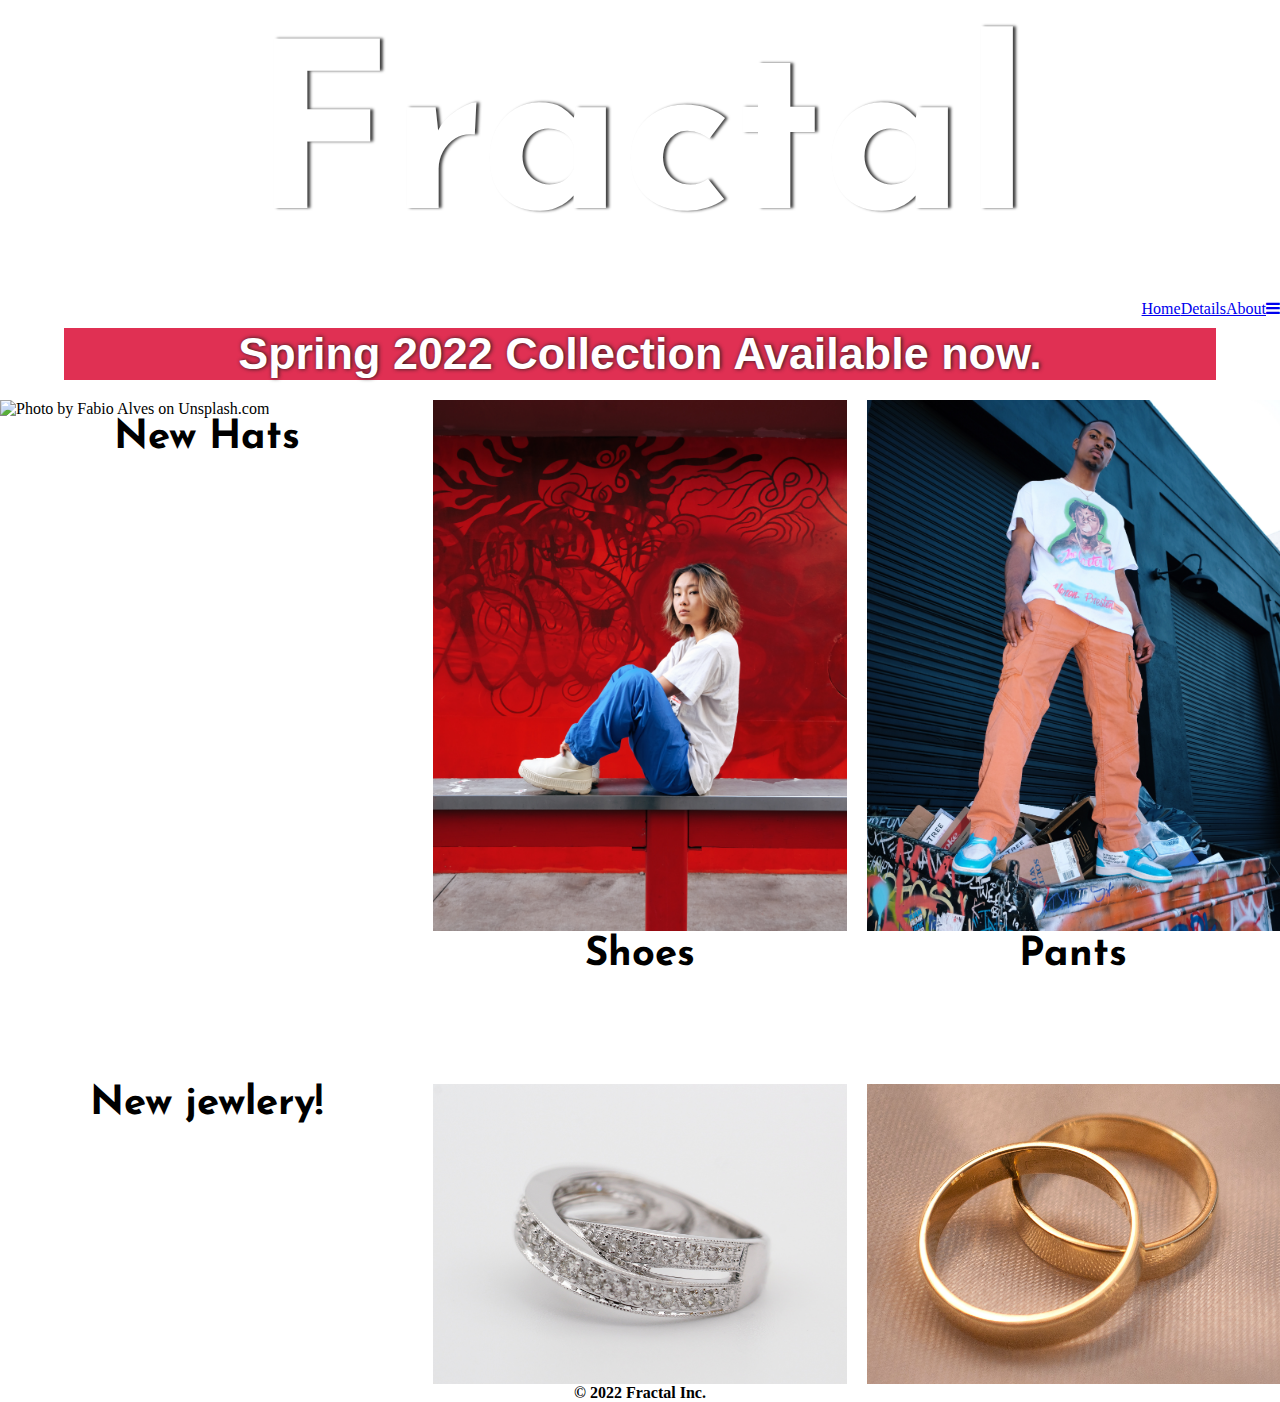
==== index.html @ 5576c9c0 "first commit" ====
<!DOCTYPE html>
<html lang="en">

<head>
    <meta charset="UTF-8">
    <meta http-equiv="X-UA-Compatible" content="IE=edge">
    <meta name="viewport" content="width=device-width, initial-scale=1.0">
    <link href="https://cdn.jsdelivr.net/npm/bootstrap@5.0.2/dist/css/bootstrap.min.css" rel="stylesheet"
        integrity="sha384-EVSTQN3/azprG1Anm3QDgpJLIm9Nao0Yz1ztcQTwFspd3yD65VohhpuuCOmLASjC" crossorigin="anonymous">
    <link rel="stylesheet" href="css/style.css">
    <link rel="stylesheet" href="http://cdnjs.cloudflare.com/ajax/libs/font-awesome/4.7.0/css/font-awesome.min.css">
    <link rel="icon" href="imgs/Fractal-F2x.png">
    <title>Fractal</title>
</head>

<body>

    <header>


        <div class="hero">
            <h1>Fractal</h1>
        </div>

        </div>
        <nav class="nav" id="nav">
            <ul class="menu">
                <a href="index.html">Home</a>
                <a href="details.html">Details</a>
                <a href="about.html">About</a>
                <a href="javascript:void(0);" class="icon"><i class="fa fa-bars"></i></a></li>
            </ul>
        </nav>
    </header>


    <div class="main"></div>

    <div class="description">
        <h3>
            Spring 2022 Collection Available now.
        </h3>
    </div>


    <div class="showcase-gallery">
        <div class="showcase-item">
            <img src="imgs/fabio-alves-MNzyXXfnnCg-unsplash.jpg" alt="Photo by Fabio Alves on Unsplash.com">
            <h4 class="showcase-title">New Hats</h4>
        </div>

        <div class="showcase-item">
            <img src="imgs/mike-von-wJ-yzQDAMXs-unsplash.jpg" alt="Photo by Mike Von on Unsplash.com">
            <h4 class="showcase-title">Shoes</h4>

        </div>

        <div class="showcase-item">
            <img src="imgs/mike-von-xjCRUgHcqUo-unsplash.jpg" alt="Photo by Mike Von on Unsplash.com">
            <h4 class="showcase-title">Pants</h4>

        </div>


        <h4 class="product-title">New jewlery!</h4>

        <div class="product-item">
            <img src="imgs/sabrianna-kuko1hX_kXw-unsplash.jpg" alt="Photo by Sabrianna Kuko on Unsplash.com">
        </div>
        <div class="product-item">
            <img src="imgs/mariano-rivas-ZYet8yoepik-unsplash.jpg" alt="Photo by Mariano Rivas on Unsplash.com">
        </div>

    </div>

    <div class="footer">
        <h4>&copy; 2022 Fractal Inc.
    </div>

</body>

<script type="text/javascript" src="script.js">

</script>

</html>
---- css/style.css ----
@import url('https://fonts.googleapis.com/css2?family=Josefin+Sans&display=swap');

* {   
    margin: 0;
    padding: 0;
}

.hero img {
    width: 100%;
    height: 400px;
    object-fit: cover;
    -webkit-transition: all 0.7s ease-in-out;
    transition: all 0.7s ease-in-out;
}

.hero {
    background-image: url(imgs/queens-IxbXILf6EyQ-unsplash.jpg);
    font-family: 'Josefin Sans', sans-serif;
    text-shadow: 3px 0 3px rgb(65, 65, 65);
    color: white;
    font-size: 7.2rem;
    width: 100%;
    background-size: cover;
    height: 300px;
    display: flex;
    justify-content: center;
    align-items: center;
    -webkit-transition: all 0.7s ease-in-out;
    transition: all 0.7s ease-in-out;
}
.hero-details {
    background-image: url(imgs/marcel-strauss-pWTSPGQtyZY-unsplash.jpg);
    font-family: 'Segoe UI', Tahoma, Geneva, Verdana, sans-serif;
    width: 100%;
    background-size:cover;
    background-position: 0 - 100;
    text-shadow: 3px 0 3px rgb(65, 65, 65);
    color: white;
    font-size: 3rem;
    height: 300px;
    display: flex;
    justify-content: center;
    align-items: center;
    -webkit-transition: all 0.7s ease-in-out;
    transition: all 0.7s ease-in-out;
}

.hero-about {
    background-image: url(imgs/omar-prestwich-jLEGurepDco-unsplash.jpg);
    font-family: 'Segoe UI', Tahoma, Geneva, Verdana, sans-serif;
    width: 100%;
    background-size:cover;
    background-position: 0px;
    text-shadow: 3px 0 3px rgb(65, 65, 65);
    color: white;
    font-size: 3rem;
    height: 350px;
    display: flex;
    justify-content: center;
    align-items: center;
    -webkit-transition: all 0.7s ease-in-out;
    transition: all 0.7s ease-in-out;
}

.menu{
    list-style-type: none;
    display: flex;
    justify-content: right;
    flex-wrap: wrap;
    margin-bottom: 10px;
    -webkit-transition: all 0.7s ease-in-out;
    transition: all 0.7s ease-in-out;
}

.menu li{
    border: 1px solid white;
    margin: 5px;
    background-color: rgb(0, 0, 0);
    -webkit-transition: all 0.7s ease-in-out;
    transition: all 0.7s ease-in-out;
}
.menu li a {
    text-align: center;
    color: white;
    background-color: rgb(0, 0, 0);
    font-family: 'Segoe UI', Tahoma, Geneva, Verdana, sans-serif;
    text-decoration: none;
    margin: 20px;
    font-size: 1.5rem;
    -webkit-transition: all 0.7s ease-in-out;
    transition: all 0.7s ease-in-out;
}
.menu-icon {
    display: none;
}

.description {
    display: flex;
    margin: auto;
    justify-content: center;
    width: 90%;
    font-size: 2.4rem;
    font-family: 'Segoe UI', Tahoma, Geneva, Verdana, sans-serif;
    background-color: rgba(220, 20, 60, 0.884);
    margin-bottom: 20px;
    color: white;
    text-shadow: 1px 0 4px rgb(27, 27, 27);
    text-align: center;
    -webkit-transition: all 0.7s ease-in-out;
    transition: all 0.7s ease-in-out;
}

.description-about {
    font-family: 'Segoe UI', Tahoma, Geneva, Verdana, sans-serif;
    width: 500px;
    margin: auto;
    font-size: 20px;
    text-align: center;
    background-color: rgba(0, 111, 139, 0.575);
    -webkit-transition: all 0.7s ease-in-out;
    transition: all 0.7s ease-in-out;
}

.description-details {
    font-family: 'Segoe UI', Tahoma, Geneva, Verdana, sans-serif;
    display: grid;
    grid-template-columns: repeat(1, 1fr);
    font-size: 1.4rem;
    gap: 20px;
    color: white;
    background-color: hsla(180, 100%, 27%, 0.329);
    text-align: center;
    text-shadow: 1px 0 8px black;
    -webkit-transition: all 0.7s ease-in-out;
    transition: all 0.7s ease-in-out;
}

.description-details img{
    width: 70%;
    height: 300px;
    object-fit: cover;
    -webkit-transition: all 0.7s ease-in-out;
    transition: all 0.7s ease-in-out;
}

.main-photo-details {
    height: 700px;
    width: 100%;
    background-image: url(imgs/autri-taheri-QAwtEAY6V8I-unsplash.jpg);
    text-align: center;
    display: flex;
    justify-content: center;
    align-items: center;
    background-size: cover;
    background-position: center;
    color: white;
    font-family: 'Segoe UI', Tahoma, Geneva, Verdana, sans-serif;
    font-size: 25px;
    -webkit-transition: all 0.7s ease-in-out;
    transition: all 0.7s ease-in-out;
}

.showcase-gallery{
    margin: 0;
    padding: 0;
    display: grid;
    gap: 20px;
    grid-template-columns: repeat(3, 1fr);
    -webkit-transition: all 0.7s ease-in-out;
    transition: all 0.7s ease-in-out;
}
.product-item {
    margin: 0;
    padding: 0;
    display: grid;
    justify-content: center;
    gap: 0px;
    grid-template-columns: repeat(1, 1fr);
    -webkit-transition: all 0.7s ease-in-out;
    transition: all 0.7s ease-in-out;
}

.product-item img{
    padding: 0;
    margin: 0;
    width: 100%;
    height: 300px;
    object-fit: cover;
    -webkit-transition: all 0.7s ease-in-out;
    transition: all 0.7s ease-in-out;
}

.product-title h4{
    text-align: center;
}

.showcase-item img{
    padding: 0;
    margin: 0;
    width: 100%;
    height: 80%;
    object-fit: cover;
    -webkit-transition: all 0.7s ease-in-out;
    transition: all 0.7s ease-in-out;
}

.showcase-gallery h4 {
    text-align: center;
    font-family: 'Josefin Sans', sans-serif;
    font-size: 40px;
    -webkit-transition: all 0.7s ease-in-out;
    transition: all 0.7s ease-in-out;
}

.gallery-about {
    margin-top: 5%;
    display: grid;
    grid-template-columns: repeat(2, 1fr);
    -webkit-transition: all 0.7s ease-in-out;
    transition: all 0.7s ease-in-out;
}
.gallery-about img {
    display: flex;
    margin: auto;  
    width: 80%;
    -webkit-transition: all 0.7s ease-in-out;
    transition: all 0.7s ease-in-out;
}

.footer {
    margin: auto;
    text-align: center;
    -webkit-transition: all 0.7s ease-in-out;
    transition: all 0.7s ease-in-out;
}


@media screen and (min-width:769px) and (max-width:1024px){
    .description{
        display: flex;
        justify-content: center;
        width: auto;
        font-size: 1.9rem;
        text-align: center;
        -webkit-transition: all 0.7s ease-in-out;
        transition: all 0.7s ease-in-out;
    }
    .hero{
        font-size: 7.3rem;
        height: 300px;
        -webkit-transition: all 0.7s ease-in-out;
        transition: all 0.7s ease-in-out;
    }
    .hero-details{
        font-size: 2rem;
        height: 250px;
        -webkit-transition: all 0.7s ease-in-out;
        transition: all 0.7s ease-in-out;
    }
    .description-details {
        grid-template-columns: repeat(1, 1fr);
        font-size: 1rem;
        -webkit-transition: all 0.7s ease-in-out;
        transition: all 0.7s ease-in-out;
    }
    .description-details img{
        width: 70%;
        height: 300px;
        object-fit: cover;
        gap: 0px;
        -webkit-transition: all 0.7s ease-in-out;
        transition: all 0.7s ease-in-out;
    }
    .hero-about{
        font-size: 2.6rem;
        height: 300px;
        -webkit-transition: all 0.7s ease-in-out;
        transition: all 0.7s ease-in-out;
    }
    .gallery-about img {
        width: 70%;
        -webkit-transition: all 0.7s ease-in-out;
        transition: all 0.7s ease-in-out;
    }

}

@media screen and (min-width:481px) and (max-width:768px) {
    .hero {
        font-size: 4rem;
        height: 200px;
        -webkit-transition: all 0.7s ease-in-out;
        transition: all 0.7s ease-in-out;
    }
    .showcase-gallery{
        grid-template-columns: repeat(1, 1fr);
        -webkit-transition: all 0.7s ease-in-out;
        transition: all 0.7s ease-in-out;
    }
    .showcase-gallery img{
        display: flex;
        justify-content: center;
        margin: auto;
        width: 60%;
        -webkit-transition: all 0.7s ease-in-out;
        transition: all 0.7s ease-in-out;
    }
    .description{
        display: flex;
        justify-content: center;
        width: auto;
        font-size: 1.5rem;
        text-align: center;
        -webkit-transition: all 0.7s ease-in-out;
        transition: all 0.7s ease-in-out;
    }
    .hero-details{
        font-size: 1.4rem;
        height: 200px;
        -webkit-transition: all 0.7s ease-in-out;
        transition: all 0.7s ease-in-out;
    }
    .description-details{
        font-size: 1.3rem;
        display: grid;
        grid-template-columns: repeat(1, 2fr);
        -webkit-transition: all 0.7s ease-in-out;
        transition: all 0.7s ease-in-out;
    }
    .description-details img{
        width:50%;
        height: 200px;
        -webkit-transition: all 0.7s ease-in-out;
        transition: all 0.7s ease-in-out;
    }
    .hero-about {
        height: 200px;
        font-size: 2rem;
        -webkit-transition: all 0.5s ease-in-out;
        transition: all 0.7s ease-in-out;
    }
    .gallery-about {
        grid-template-columns: repeat(1, 1fr);
        gap: 30px;
        -webkit-transition: all 0.7s ease-in-out;
        transition: all 0.7s ease-in-out;
    }
    .gallery-about img{
        width: 70%;
        -webkit-transition: all 0.7s ease-in-out;
        transition: all 0.7s ease-in-out;
    }
}

@media screen and (min-width:320px) and (max-width:480px) {
    .menu-icon {
        display: block;
        width: 25px;
        -webkit-transition: all 0.7s ease-in-out;
        transition: all 0.7s ease-in-out;
    }
    .menu li{
        flex-basis: 100%;
        border: 2px solid white;
        -webkit-transition: all 0.7s ease-in-out;
        transition: all 0.7s ease-in-out;       
    }
    nav {
        height: 50px;
        overflow: hidden;
        -webkit-transition: all 0.5s ease-in-out;
        transition: all 0.7s ease-in-out;
    }
    .nav-expanded {
        height: 170px;  
        -webkit-transition: all 0.7s ease-in-out;
        transition: all 0.7s ease-in-out; 
    }
    .hero{
        font-size: 40px;
        height: 120px;
        -webkit-transition: all 0.7s ease-in-out;
        transition: all 0.7s ease-in-out;
    }
    .hero-details{
        font-size: 1.1rem;
        height: 100px;
        -webkit-transition: all 0.7s ease-in-out;
        transition: all 0.7s ease-in-out;
    }
    .description{
        display: flex;
        justify-content: center;
        width: auto;
        font-size: 1.5rem;
        text-align: center;
        -webkit-transition: all 0.7s ease-in-out;
        transition: all 0.7s ease-in-out;
    }
    .description-details {
        grid-template-columns: repeat(1, 1fr);
        gap: 10px;
        text-align: center;
        font-size: 0.87rem;
        -webkit-transition: all 0.7s ease-in-out;
        transition: all 0.7s ease-in-out;
    }
    .description-details img{
        width: 70%;
        height: 200px;
        -webkit-transition: all 0.7s ease-in-out;
        transition: all 0.7s ease-in-out;
    }
    .showcase-gallery{
        grid-template-columns: repeat(1, 1fr);
        margin: 0px;
        -webkit-transition: all 0.7s ease-in-out;
        transition: all 0.7s ease-in-out;
    }
    .showcase-gallery img{
        display: flex;
        justify-content: center;
        margin: auto;
        width: 80%;
        -webkit-transition: all 0.7s ease-in-out;
        transition: all 0.7s ease-in-out;
    }
    .footer{
        margin-top: 40%;
    }
    .hero-about{
        text-align: center;
        font-size: 1.3rem;
        height: 150px;
        -webkit-transition: all 0.7s ease-in-out;
        transition: all 0.7s ease-in-out;
    }
    .gallery-about {
        grid-template-columns: repeat(1, 1fr);
        gap: 20px;
        -webkit-transition: all 0.7s ease-in-out;
        transition: all 0.7s ease-in-out;
    }
    .gallery-about img{
        width: 75%;
        -webkit-transition: all 0.7s ease-in-out;
        transition: all 0.7s ease-in-out;
    }
    .description-about {
        width: 90%;
        -webkit-transition: all 0.7s ease-in-out;
        transition: all 0.7s ease-in-out;
    }


}
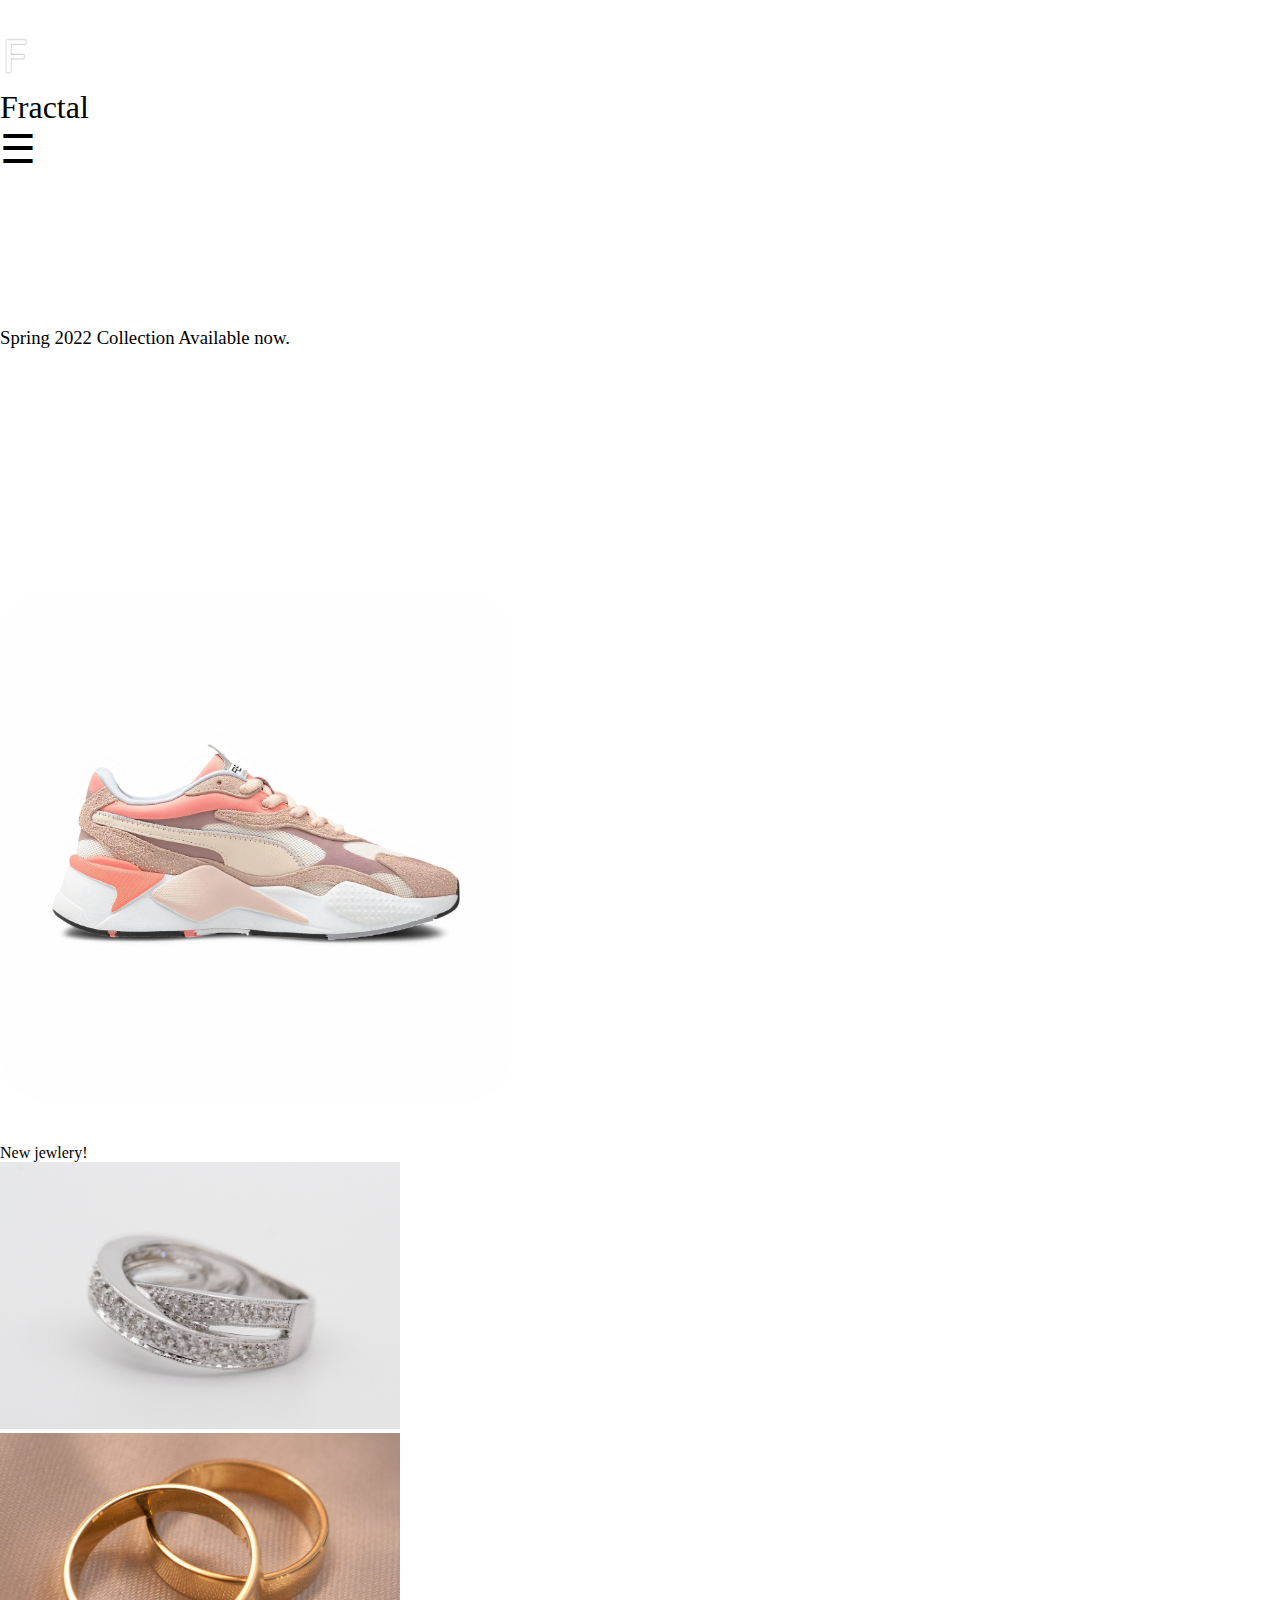
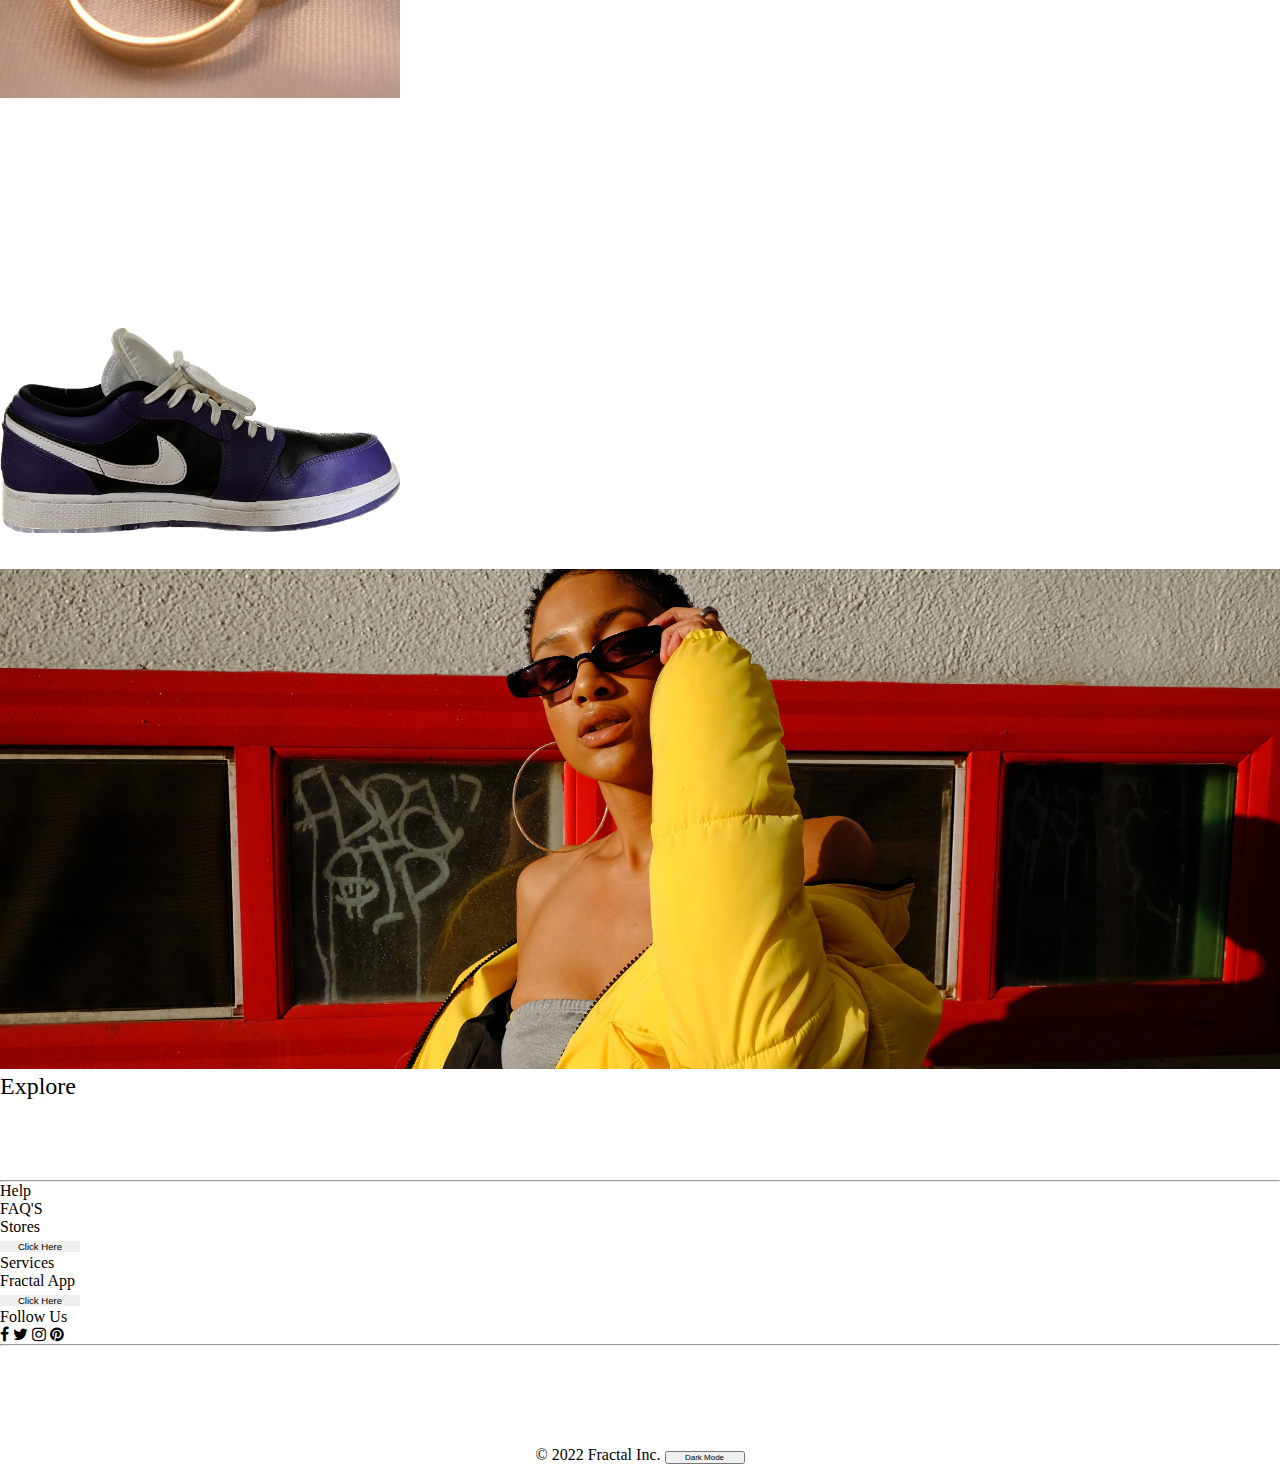
==== commit 6150c51b: "publishing site" ====
--- a/index.html
+++ b/index.html
@@ -15,66 +15,155 @@
 
 <body>
 
-    <header>
+    <div id="top" class="container-fluid">
+        <div class="row">
+            <div class="col-sm-3">
+                <a href="index.html">
+                    <img class="d-block img-fluid" id="icon-fractal" src="imgs/Fractal-F2x.png" alt="" width="30px">
+                </a>
+            </div>
+            <div class="col-sm-6">
+                <h1 class="text-center" id="hero">Fractal</h1>
+            </div>
+        </div>
+    </div>
 
-
-        <div class="hero">
-            <h1>Fractal</h1>
-        </div>
-
-        </div>
-        <nav class="nav" id="nav">
-            <ul class="menu">
-                <a href="index.html">Home</a>
-                <a href="details.html">Details</a>
-                <a href="about.html">About</a>
-                <a href="javascript:void(0);" class="icon"><i class="fa fa-bars"></i></a></li>
-            </ul>
-        </nav>
-    </header>
-
-
-    <div class="main"></div>
-
-    <div class="description">
-        <h3>
-            Spring 2022 Collection Available now.
-        </h3>
+    <div id="mySidenav" class="sidenav">
+        <h1 class="text-center" id="hero">Fractal</h1>
+        <a href="javascript:void(0)" class="closebtn" onclick="closeNav()">&times;
+        </a>
+        <a class="active" href="index.html">Home</a>
+        <a href="about.html">About</a>
+        <a href="products.html">Products</a>
+        <a href="help.html">Help</a>
+        <a href="services.html">Services</a>
     </div>
 
 
-    <div class="showcase-gallery">
-        <div class="showcase-item">
-            <img src="imgs/fabio-alves-MNzyXXfnnCg-unsplash.jpg" alt="Photo by Fabio Alves on Unsplash.com">
-            <h4 class="showcase-title">New Hats</h4>
+
+    <div id="main">
+
+        <div class="container-fluid">
+            <div class="row">
+                <div class="col-sm-2">
+                    <span id="sidebar" style="font-size: 40px; cursor: pointer;" onclick="openNav()">&#9776</span>
+                </div>
+            </div>
         </div>
 
-        <div class="showcase-item">
-            <img src="imgs/mike-von-wJ-yzQDAMXs-unsplash.jpg" alt="Photo by Mike Von on Unsplash.com">
-            <h4 class="showcase-title">Shoes</h4>
-
+        <div class="topnav" id="myTopnav">
+            <a class="active" href="index.html"><img src="imgs/Fractal-F2x.png" alt="" width="20px"></a>
+            <a href="about.html">About</a>
+            <a href="products.html">Products</a>
+            <a href="help.html">Help</a>
+            <a href="services.html">Services</a>
+            <a href="javascript:void(0);" class="icon" onclick="toggleMenu()"><i class="fa fa-bars"></i></a>
         </div>
 
-        <div class="showcase-item">
-            <img src="imgs/mike-von-xjCRUgHcqUo-unsplash.jpg" alt="Photo by Mike Von on Unsplash.com">
-            <h4 class="showcase-title">Pants</h4>
+        <video autoplay muted loop id="video-hero" src="imgs/video-hero.mp4" type="video/mp4" width="100%">
+        </video>
 
+
+
+        <h3 class="text-center">
+            Spring 2022 Collection Available now.
+        </h3>
+
+
+        <div id="gallery" class="container-fluid">
+            <div class="row">
+                <div class="col-sm-4">
+                    <div class="gallery-img">
+                        <a href="products.html">
+                            <img id="img-gallery" class="mx-auto d-block img-fluid" src="imgs/touque.png" alt=""
+                                width="200">
+                            <div id="text-hidden" class="text-center">Explore Hats</div>
+                        </a>
+                        <!-- <h4 id="text-gallery" class="text-center">New Hats</h4> -->
+                    </div>
+                </div>
+
+                <div class="col-sm-4">
+                    <a href="products.html">
+                        <img id="img-gallery" class="mx-auto d-block img-fluid" src="imgs/nike-vapormax.png" alt="">
+                        <div id="text-hidden" class="text-center">Explore Shoes</div>
+                    </a>
+                </div>
+
+                <div class="col-sm-4">
+                    <a href="products.html">
+                        <img id="img-gallery" class="mx-auto d-block img-fluid"
+                            src="imgs/artem-bondarchuk-XPBYi4K8vFI-unsplash.jpg" alt="">
+                        <div id="text-hidden" class="text-center">Explore Featured Items</div>
+                    </a>
+                </div>
+            </div>
         </div>
 
 
-        <h4 class="product-title">New jewlery!</h4>
-
-        <div class="product-item">
-            <img src="imgs/sabrianna-kuko1hX_kXw-unsplash.jpg" alt="Photo by Sabrianna Kuko on Unsplash.com">
-        </div>
-        <div class="product-item">
-            <img src="imgs/mariano-rivas-ZYet8yoepik-unsplash.jpg" alt="Photo by Mariano Rivas on Unsplash.com">
+        <div id="gallery-jewlery" class="container-fluid">
+            <div class="row">
+                <h4 class="text-center">New jewlery!</h4>
+                <div class="col-sm-6">
+                    <img class="mx-auto d-block img-fluid" src="imgs/sabrianna-kuko1hX_kXw-unsplash.jpg"
+                        alt="Photo by Sabrianna Kuko on Unsplash.com" width="400px">
+                </div>
+                <div class="col-sm-6">
+                    <img class="mx-auto d-block img-fluid" src="imgs/mariano-rivas-ZYet8yoepik-unsplash.jpg"
+                        alt="Photo by Mariano Rivas on Unsplash.com" width="400px">
+                </div>
+            </div>
         </div>
 
-    </div>
+        <video id="video-home" autoplay loop muted src="imgs/video-home.mp4" width="100%"></video>
 
-    <div class="footer">
-        <h4>&copy; 2022 Fractal Inc.
+        <img id="img-shoe" class="mx-auto d-block img-fluid" src="imgs/jordan-1.png"
+            alt="Photo by Artem Bondarchuk on Unsplash" width="400px">
+
+        <div class="container">
+            <a href="products.html">
+                <img id="img-footer" class="mx-auto d-block img-fluid" src="imgs/mike-von-bWUOx0SaSAk-unsplash.jpg"
+                    alt="Photo by Mike Von on Unsplash" width="100%">
+            </a>
+        </div>
+
+        <a href="products.html">
+            <h2 class="text-center">Explore</h2>
+        </a>
+
+
+        <div id="bottom-nav" class="container-fluid">
+            <hr>
+            <div class="row">
+                <div class="col-sm-4 text-center">
+                    <p>Help</p>
+                    <p>FAQ'S</p>
+                    <p>Stores</p>
+                    <a href="#"><button id="btn-bottom-nav" type="button" class="btn btn-dark">Click Here</button></a>
+                </div>
+                <div class="col-sm-4 text-center">
+                    <p>Services</p>
+                    <p>Fractal App</p>
+                    <a href="services.html"><button id="btn-bottom-nav" type="button" class="btn btn-dark">Click Here</button></a>
+                </div>
+                <div class="col-sm-4 text-center">
+                    <p>Follow Us</p>
+                    <div class="icons">
+                        <a id="icon" href="#" class="fa fa-facebook"></a>
+                        <a id="icon" href="#" class="fa fa-twitter"></a>
+                        <a id="icon" href="#" class="fa fa-instagram"></a>
+                        <a id="icon" href="#" class="fa fa-pinterest"></a>
+                    </div>
+                </div>
+            </div>
+            <hr>
+        </div>
+
+        <div class="footer">
+            <h4>&copy; 2022 Fractal Inc.
+                <button class="btn btn-dark text-center" id="btn-dark-mode" onclick="darkMode()">Dark Mode</button>
+        </div>
+
     </div>
 
 </body>
--- a/css/style.css
+++ b/css/style.css
@@ -1,456 +1,504 @@
-@import url('https://fonts.googleapis.com/css2?family=Josefin+Sans&display=swap');
-
-* {   
+* {
     margin: 0;
     padding: 0;
-}
-
-.hero img {
-    width: 100%;
-    height: 400px;
+    box-sizing: border-box;
+}
+
+h1,
+h2,
+h3,
+h4,
+h5,
+h6,
+p {
+    font-weight: 200;
+}
+
+#top {
+    margin-top: 2rem;
+}
+
+a {
+    text-decoration: none;
+    color: black;
+}
+
+.topnav {
+    overflow: hidden;
+    background-color: #333;
+}
+
+.topnav a {
+    float: left;
+    display: block;
+    color: #f2f2f2;
+    text-align: center;
+    padding: 14px 16px;
+    text-decoration: none;
+    font-size: 17px;
+    height: 3.5rem;
+}
+
+.topnav a:hover {
+    background-color: #ddd;
+    color: black;
+}
+
+.topnav a.active {
+    color: white;
+}
+
+.topnav .icon {
+    display: none;
+}
+
+@media screen and (max-width: 600px) {
+    .topnav a:not(:first-child) {
+        display: none;
+    }
+
+    .topnav a.icon {
+        float: right;
+        display: block;
+    }
+
+    #sidebar {
+        display: none;
+    }
+}
+
+@media screen and (max-width: 600px) {
+    .topnav.responsive.icon {
+        position: absolute;
+        right: 0;
+        top: 0;
+    }
+
+    .topnav.responsive a {
+        float: none;
+        display: block;
+        text-align: left;
+    }
+
+    #top {
+        display: none;
+    }
+}
+
+@media screen and (min-width: 600px) {
+    .topnav {
+        display: none;
+    }
+}
+
+.sidenav {
+    height: 100%;
+    width: 0;
+    position: fixed;
+    z-index: 1;
+    top: 0;
+    left: 0;
+    background-color: #111;
+    overflow-x: hidden;
+    transition: 0.5s;
+    padding-top: 60px;
+}
+
+.sidenav a {
+    padding: 12px 12px 12px 32px;
+    text-decoration: none;
+    font-size: 25px;
+    color: #818181;
+    display: block;
+    transition: 0.3s;
+}
+
+.sidenav a:hover {
+    color: #f1f1f1;
+}
+
+.sidenav .closebtn {
+    position: absolute;
+    top: 0;
+    right: 25px;
+    font-size: 36px;
+    margin-left: 50px;
+}
+
+#video-hero {
+    position: relative;
+    right: 0;
+    bottom: 0;
+    min-width: 100%;
+    min-height: 100%;
+}
+
+#img-gallery {
+    width: 40%;
+    margin-top: 2rem;
+    border-radius: 10%;
+}
+
+#gallery-jewlery {
+    margin-bottom: 40px;
+}
+
+#gallery {
+    margin-top: 4rem;
+}
+
+#text-hidden {
+    opacity: 0;
+    font-size: 2rem;
+    font-weight: 200;
+}
+
+#img-gallery:hover+#text-hidden {
+    opacity: 100;
+    transition: all 1s ease;
+}
+
+#img-gallery:hover {
+    cursor: pointer;
+    animation: img-hover 3s ease-in-out;
+}
+
+@keyframes img-hover {
+    0% {
+        color: #111;
+    }
+
+    50% {
+        color: #111;
+    }
+}
+
+.content {
+    position: static;
+    bottom: 64%;
+    color: white;
+    width: 100%;
+    text-align: center;
+}
+
+#img-shoe {
+    margin-top: 2rem;
+    margin-bottom: 2rem;
+}
+
+#icon {
+    color: black;
+    text-decoration: none;
+}
+
+#bottom-nav {
+    margin-top: 5rem;
+}
+
+#btn-bottom-nav {
+    width: 5rem;
+    font-size: 0.6rem;
+    background-color: #11111112;
+    border: none;
+    color: black;
+}
+
+.dark-mode {
+    background-color: #111;
+    color: #ddd;
+    transition: 0.5s all ease-in-out;
+}
+
+#btn-dark-mode {
+    width: 80px;
+    font-size: 0.5rem;
+}
+
+header {
+    margin-bottom: 2rem;
+}
+
+.content h1 {
+    font-size: 4rem;
+}
+
+#img-footer {
     object-fit: cover;
-    -webkit-transition: all 0.7s ease-in-out;
-    transition: all 0.7s ease-in-out;
-}
-
-.hero {
-    background-image: url(imgs/queens-IxbXILf6EyQ-unsplash.jpg);
-    font-family: 'Josefin Sans', sans-serif;
-    text-shadow: 3px 0 3px rgb(65, 65, 65);
-    color: white;
-    font-size: 7.2rem;
-    width: 100%;
-    background-size: cover;
-    height: 300px;
+    height: 500px;
+}
+
+.container:hover {
+    opacity: 80%;
+    text-align: center;
+    cursor: pointer;
+    transition: all 0.5s ease-in-out;
+}
+
+#product-header-image {
+    width: 100%;
+    height: 60vh;
+    object-fit: cover;
+    object-position: center;
+}
+
+
+.product {
+    position: relative;
+    overflow: hidden;
+    padding: 20px;
+}
+
+.product-category {
+    padding: 0 10vw;
+    font-size: 30px;
+    font-weight: 500;
+    margin-bottom: 40px;
+}
+
+.product-container {
+    padding: 0 10vw;
+    display: flex;
+    overflow-x: auto;
+    scroll-behavior: smooth;
+}
+
+.product-container::-webkit-scrollbar {
+    display: none;
+}
+
+.product-card {
+    flex: 0 0 auto;
+    width: 250px;
+    height: 450px;
+    margin-right: 40px;
+}
+
+.product-image {
+    position: relative;
+    width: 100%;
+    height: 140px;
+    overflow: hidden;
+}
+
+.product-thumb {
+    width: 100%;
+    height: 100%;
+    object-fit: cover;
+}
+
+.discount-tag {
+    position: absolute;
+    background-color: #fff;
+    padding: 5px;
+    border-radius: 5px;
+    color: blue;
+    right: 10px;
+    top: 10px;
+}
+
+#card-btn {
+    position: absolute;
+    bottom: 10px;
+    left: 50%;
+    transform: translateX(-50%);
+    padding: 10px;
+    width: 90%;
+    border: none;
+    outline: none;
+    background: #fff;
+    color: #111;
+    border-radius: 5px;
+    transition: 0.5s;
+    cursor: pointer;
+    opacity: 0;
+}
+
+.product-card:hover #card-btn {
+    opacity: 1;
+}
+
+.product-info {
+    width: 100%;
+    padding-top: 10px;
+}
+
+.product-short-description {
+    width: 100%;
+    line-height: 20px;
+    overflow: hidden;
+    opacity: 0.5;
+    margin: 5px 0;
+}
+
+.price {
+    font-weight: 900;
+    font-size: 20px;
+}
+
+.actual-price {
+    margin-left: 20px;
+    opacity: 0.5;
+    text-decoration: line-through;
+}
+
+.pre-btn,
+.nxt-btn {
+    border: none;
+    width: 5vw;
+    position: absolute;
+    bottom: 50%;
     display: flex;
     justify-content: center;
     align-items: center;
-    -webkit-transition: all 0.7s ease-in-out;
-    transition: all 0.7s ease-in-out;
-}
-.hero-details {
-    background-image: url(imgs/marcel-strauss-pWTSPGQtyZY-unsplash.jpg);
-    font-family: 'Segoe UI', Tahoma, Geneva, Verdana, sans-serif;
-    width: 100%;
-    background-size:cover;
-    background-position: 0 - 100;
-    text-shadow: 3px 0 3px rgb(65, 65, 65);
-    color: white;
-    font-size: 3rem;
-    height: 300px;
-    display: flex;
-    justify-content: center;
-    align-items: center;
-    -webkit-transition: all 0.7s ease-in-out;
-    transition: all 0.7s ease-in-out;
-}
-
-.hero-about {
-    background-image: url(imgs/omar-prestwich-jLEGurepDco-unsplash.jpg);
-    font-family: 'Segoe UI', Tahoma, Geneva, Verdana, sans-serif;
-    width: 100%;
-    background-size:cover;
-    background-position: 0px;
-    text-shadow: 3px 0 3px rgb(65, 65, 65);
-    color: white;
-    font-size: 3rem;
-    height: 350px;
-    display: flex;
-    justify-content: center;
-    align-items: center;
-    -webkit-transition: all 0.7s ease-in-out;
-    transition: all 0.7s ease-in-out;
-}
-
-.menu{
-    list-style-type: none;
-    display: flex;
-    justify-content: right;
-    flex-wrap: wrap;
-    margin-bottom: 10px;
-    -webkit-transition: all 0.7s ease-in-out;
-    transition: all 0.7s ease-in-out;
-}
-
-.menu li{
-    border: 1px solid white;
-    margin: 5px;
-    background-color: rgb(0, 0, 0);
-    -webkit-transition: all 0.7s ease-in-out;
-    transition: all 0.7s ease-in-out;
-}
-.menu li a {
-    text-align: center;
-    color: white;
-    background-color: rgb(0, 0, 0);
-    font-family: 'Segoe UI', Tahoma, Geneva, Verdana, sans-serif;
-    text-decoration: none;
-    margin: 20px;
-    font-size: 1.5rem;
-    -webkit-transition: all 0.7s ease-in-out;
-    transition: all 0.7s ease-in-out;
-}
-.menu-icon {
-    display: none;
-}
-
-.description {
-    display: flex;
-    margin: auto;
-    justify-content: center;
-    width: 90%;
-    font-size: 2.4rem;
-    font-family: 'Segoe UI', Tahoma, Geneva, Verdana, sans-serif;
-    background-color: rgba(220, 20, 60, 0.884);
-    margin-bottom: 20px;
-    color: white;
-    text-shadow: 1px 0 4px rgb(27, 27, 27);
-    text-align: center;
-    -webkit-transition: all 0.7s ease-in-out;
-    transition: all 0.7s ease-in-out;
-}
-
-.description-about {
-    font-family: 'Segoe UI', Tahoma, Geneva, Verdana, sans-serif;
-    width: 500px;
-    margin: auto;
-    font-size: 20px;
-    text-align: center;
-    background-color: rgba(0, 111, 139, 0.575);
-    -webkit-transition: all 0.7s ease-in-out;
-    transition: all 0.7s ease-in-out;
-}
-
-.description-details {
-    font-family: 'Segoe UI', Tahoma, Geneva, Verdana, sans-serif;
-    display: grid;
-    grid-template-columns: repeat(1, 1fr);
-    font-size: 1.4rem;
-    gap: 20px;
-    color: white;
-    background-color: hsla(180, 100%, 27%, 0.329);
-    text-align: center;
-    text-shadow: 1px 0 8px black;
-    -webkit-transition: all 0.7s ease-in-out;
-    transition: all 0.7s ease-in-out;
-}
-
-.description-details img{
-    width: 70%;
-    height: 300px;
-    object-fit: cover;
-    -webkit-transition: all 0.7s ease-in-out;
-    transition: all 0.7s ease-in-out;
-}
-
-.main-photo-details {
-    height: 700px;
-    width: 100%;
-    background-image: url(imgs/autri-taheri-QAwtEAY6V8I-unsplash.jpg);
-    text-align: center;
-    display: flex;
-    justify-content: center;
-    align-items: center;
-    background-size: cover;
-    background-position: center;
-    color: white;
-    font-family: 'Segoe UI', Tahoma, Geneva, Verdana, sans-serif;
-    font-size: 25px;
-    -webkit-transition: all 0.7s ease-in-out;
-    transition: all 0.7s ease-in-out;
-}
-
-.showcase-gallery{
-    margin: 0;
-    padding: 0;
-    display: grid;
-    gap: 20px;
-    grid-template-columns: repeat(3, 1fr);
-    -webkit-transition: all 0.7s ease-in-out;
-    transition: all 0.7s ease-in-out;
-}
-.product-item {
-    margin: 0;
-    padding: 0;
-    display: grid;
-    justify-content: center;
-    gap: 0px;
-    grid-template-columns: repeat(1, 1fr);
-    -webkit-transition: all 0.7s ease-in-out;
-    transition: all 0.7s ease-in-out;
-}
-
-.product-item img{
-    padding: 0;
-    margin: 0;
-    width: 100%;
-    height: 300px;
-    object-fit: cover;
-    -webkit-transition: all 0.7s ease-in-out;
-    transition: all 0.7s ease-in-out;
-}
-
-.product-title h4{
-    text-align: center;
-}
-
-.showcase-item img{
-    padding: 0;
-    margin: 0;
-    width: 100%;
-    height: 80%;
-    object-fit: cover;
-    -webkit-transition: all 0.7s ease-in-out;
-    transition: all 0.7s ease-in-out;
-}
-
-.showcase-gallery h4 {
-    text-align: center;
-    font-family: 'Josefin Sans', sans-serif;
-    font-size: 40px;
-    -webkit-transition: all 0.7s ease-in-out;
-    transition: all 0.7s ease-in-out;
-}
-
-.gallery-about {
-    margin-top: 5%;
+    cursor: pointer;
+    z-index: 9;
+}
+
+.collection-container {
+    left: 0;
+}
+
+.pre-btn {
+    left: 0;
+}
+
+.nxt-btn {
+    right: 0;
+}
+
+.collection-container {
+    width: 100%;
     display: grid;
     grid-template-columns: repeat(2, 1fr);
-    -webkit-transition: all 0.7s ease-in-out;
-    transition: all 0.7s ease-in-out;
-}
-.gallery-about img {
-    display: flex;
-    margin: auto;  
+    grid-gap: 10px;
+}
+
+.collection {
+    position: relative;
+}
+
+.collection img {
+    width: 100%;
+    height: 100%;
+    object-fit: cover;
+}
+
+.collection p {
+    position: absolute;
+    top: 50%;
+    left: 50%;
+    transform: translate(-50%, -50%);
+    text-align: center;
+    color: #fff;
+    font-size: 50px;
+}
+
+.collection:nth-child(3) {
+    grid-column: span 2;
+    margin-bottom: 10px;
+}
+
+#product-gallery-all {
+    width: 90vw;
+}
+
+
+.modal {
+    display: none;
+    position: fixed;
+    z-index: 1;
+    padding-top: 100px;
+    left: 0;
+    top: 0;
+    width: 100%;
+    height: 100%;
+    overflow: auto;
+    background-color: rgb(0, 0, 0);
+    background-color: rgba(0, 0, 0, 0.9);
+}
+
+.myImages:hover {
+    cursor: pointer;
+    opacity: 0.7;
+}
+
+.myImages {
+    transition: 0.5s all ease;
+    height: 200px;
+    width: 250px;
+    object-fit: cover;
+    object-position: center;
+}
+
+@media screen and (max-width: 900px) {
+    .myImages {
+        width: 25vw;
+        height: 15vh;
+    }
+}
+
+@media screen and (max-width: 575px) {
+    .myImages {
+        width: 55vw;
+        height: 20vh;
+    }
+}
+
+#btn-cart {
+    width: 50px;
+    text-align: center;
+}
+
+.modal-content {
+    margin: auto;
+    display: block;
     width: 80%;
-    -webkit-transition: all 0.7s ease-in-out;
-    transition: all 0.7s ease-in-out;
+    max-width: 700px;
+}
+
+.modal-close {
+    position: absolute;
+    top: 15px;
+    right: 35px;
+    color: #f1f1f1;
+    font-size: 40px;
+    font-weight: bold;
+    transition: 0.3s;
+    cursor: pointer;
+}
+
+@media only screen and (max-width: 700px) {
+    .modal-content {
+        width: 100%;
+    }
+}
+
+.product-video {
+    margin-top: 5rem;
+}
+
+#fq-container {
+    width: 80vw;
+}
+
+#fq-card {
+    border: 0.3px solid rgba(0, 0, 0, 0.219);
+}
+
+#description-about {
+    width: 500px; 
+}
+
+#services-container {
+    width: 50vw;
 }
 
 .footer {
-    margin: auto;
+    margin-top: 100px;
+    font-weight: 200;
     text-align: center;
-    -webkit-transition: all 0.7s ease-in-out;
-    transition: all 0.7s ease-in-out;
-}
-
-
-@media screen and (min-width:769px) and (max-width:1024px){
-    .description{
-        display: flex;
-        justify-content: center;
-        width: auto;
-        font-size: 1.9rem;
-        text-align: center;
-        -webkit-transition: all 0.7s ease-in-out;
-        transition: all 0.7s ease-in-out;
-    }
-    .hero{
-        font-size: 7.3rem;
-        height: 300px;
-        -webkit-transition: all 0.7s ease-in-out;
-        transition: all 0.7s ease-in-out;
-    }
-    .hero-details{
-        font-size: 2rem;
-        height: 250px;
-        -webkit-transition: all 0.7s ease-in-out;
-        transition: all 0.7s ease-in-out;
-    }
-    .description-details {
-        grid-template-columns: repeat(1, 1fr);
-        font-size: 1rem;
-        -webkit-transition: all 0.7s ease-in-out;
-        transition: all 0.7s ease-in-out;
-    }
-    .description-details img{
-        width: 70%;
-        height: 300px;
-        object-fit: cover;
-        gap: 0px;
-        -webkit-transition: all 0.7s ease-in-out;
-        transition: all 0.7s ease-in-out;
-    }
-    .hero-about{
-        font-size: 2.6rem;
-        height: 300px;
-        -webkit-transition: all 0.7s ease-in-out;
-        transition: all 0.7s ease-in-out;
-    }
-    .gallery-about img {
-        width: 70%;
-        -webkit-transition: all 0.7s ease-in-out;
-        transition: all 0.7s ease-in-out;
-    }
-
-}
-
-@media screen and (min-width:481px) and (max-width:768px) {
-    .hero {
-        font-size: 4rem;
-        height: 200px;
-        -webkit-transition: all 0.7s ease-in-out;
-        transition: all 0.7s ease-in-out;
-    }
-    .showcase-gallery{
-        grid-template-columns: repeat(1, 1fr);
-        -webkit-transition: all 0.7s ease-in-out;
-        transition: all 0.7s ease-in-out;
-    }
-    .showcase-gallery img{
-        display: flex;
-        justify-content: center;
-        margin: auto;
-        width: 60%;
-        -webkit-transition: all 0.7s ease-in-out;
-        transition: all 0.7s ease-in-out;
-    }
-    .description{
-        display: flex;
-        justify-content: center;
-        width: auto;
-        font-size: 1.5rem;
-        text-align: center;
-        -webkit-transition: all 0.7s ease-in-out;
-        transition: all 0.7s ease-in-out;
-    }
-    .hero-details{
-        font-size: 1.4rem;
-        height: 200px;
-        -webkit-transition: all 0.7s ease-in-out;
-        transition: all 0.7s ease-in-out;
-    }
-    .description-details{
-        font-size: 1.3rem;
-        display: grid;
-        grid-template-columns: repeat(1, 2fr);
-        -webkit-transition: all 0.7s ease-in-out;
-        transition: all 0.7s ease-in-out;
-    }
-    .description-details img{
-        width:50%;
-        height: 200px;
-        -webkit-transition: all 0.7s ease-in-out;
-        transition: all 0.7s ease-in-out;
-    }
-    .hero-about {
-        height: 200px;
-        font-size: 2rem;
-        -webkit-transition: all 0.5s ease-in-out;
-        transition: all 0.7s ease-in-out;
-    }
-    .gallery-about {
-        grid-template-columns: repeat(1, 1fr);
-        gap: 30px;
-        -webkit-transition: all 0.7s ease-in-out;
-        transition: all 0.7s ease-in-out;
-    }
-    .gallery-about img{
-        width: 70%;
-        -webkit-transition: all 0.7s ease-in-out;
-        transition: all 0.7s ease-in-out;
-    }
-}
-
-@media screen and (min-width:320px) and (max-width:480px) {
-    .menu-icon {
-        display: block;
-        width: 25px;
-        -webkit-transition: all 0.7s ease-in-out;
-        transition: all 0.7s ease-in-out;
-    }
-    .menu li{
-        flex-basis: 100%;
-        border: 2px solid white;
-        -webkit-transition: all 0.7s ease-in-out;
-        transition: all 0.7s ease-in-out;       
-    }
-    nav {
-        height: 50px;
-        overflow: hidden;
-        -webkit-transition: all 0.5s ease-in-out;
-        transition: all 0.7s ease-in-out;
-    }
-    .nav-expanded {
-        height: 170px;  
-        -webkit-transition: all 0.7s ease-in-out;
-        transition: all 0.7s ease-in-out; 
-    }
-    .hero{
-        font-size: 40px;
-        height: 120px;
-        -webkit-transition: all 0.7s ease-in-out;
-        transition: all 0.7s ease-in-out;
-    }
-    .hero-details{
-        font-size: 1.1rem;
-        height: 100px;
-        -webkit-transition: all 0.7s ease-in-out;
-        transition: all 0.7s ease-in-out;
-    }
-    .description{
-        display: flex;
-        justify-content: center;
-        width: auto;
-        font-size: 1.5rem;
-        text-align: center;
-        -webkit-transition: all 0.7s ease-in-out;
-        transition: all 0.7s ease-in-out;
-    }
-    .description-details {
-        grid-template-columns: repeat(1, 1fr);
-        gap: 10px;
-        text-align: center;
-        font-size: 0.87rem;
-        -webkit-transition: all 0.7s ease-in-out;
-        transition: all 0.7s ease-in-out;
-    }
-    .description-details img{
-        width: 70%;
-        height: 200px;
-        -webkit-transition: all 0.7s ease-in-out;
-        transition: all 0.7s ease-in-out;
-    }
-    .showcase-gallery{
-        grid-template-columns: repeat(1, 1fr);
-        margin: 0px;
-        -webkit-transition: all 0.7s ease-in-out;
-        transition: all 0.7s ease-in-out;
-    }
-    .showcase-gallery img{
-        display: flex;
-        justify-content: center;
-        margin: auto;
-        width: 80%;
-        -webkit-transition: all 0.7s ease-in-out;
-        transition: all 0.7s ease-in-out;
-    }
-    .footer{
-        margin-top: 40%;
-    }
-    .hero-about{
-        text-align: center;
-        font-size: 1.3rem;
-        height: 150px;
-        -webkit-transition: all 0.7s ease-in-out;
-        transition: all 0.7s ease-in-out;
-    }
-    .gallery-about {
-        grid-template-columns: repeat(1, 1fr);
-        gap: 20px;
-        -webkit-transition: all 0.7s ease-in-out;
-        transition: all 0.7s ease-in-out;
-    }
-    .gallery-about img{
-        width: 75%;
-        -webkit-transition: all 0.7s ease-in-out;
-        transition: all 0.7s ease-in-out;
-    }
-    .description-about {
-        width: 90%;
-        -webkit-transition: all 0.7s ease-in-out;
-        transition: all 0.7s ease-in-out;
-    }
-
-
-}+}
+
+
+
+
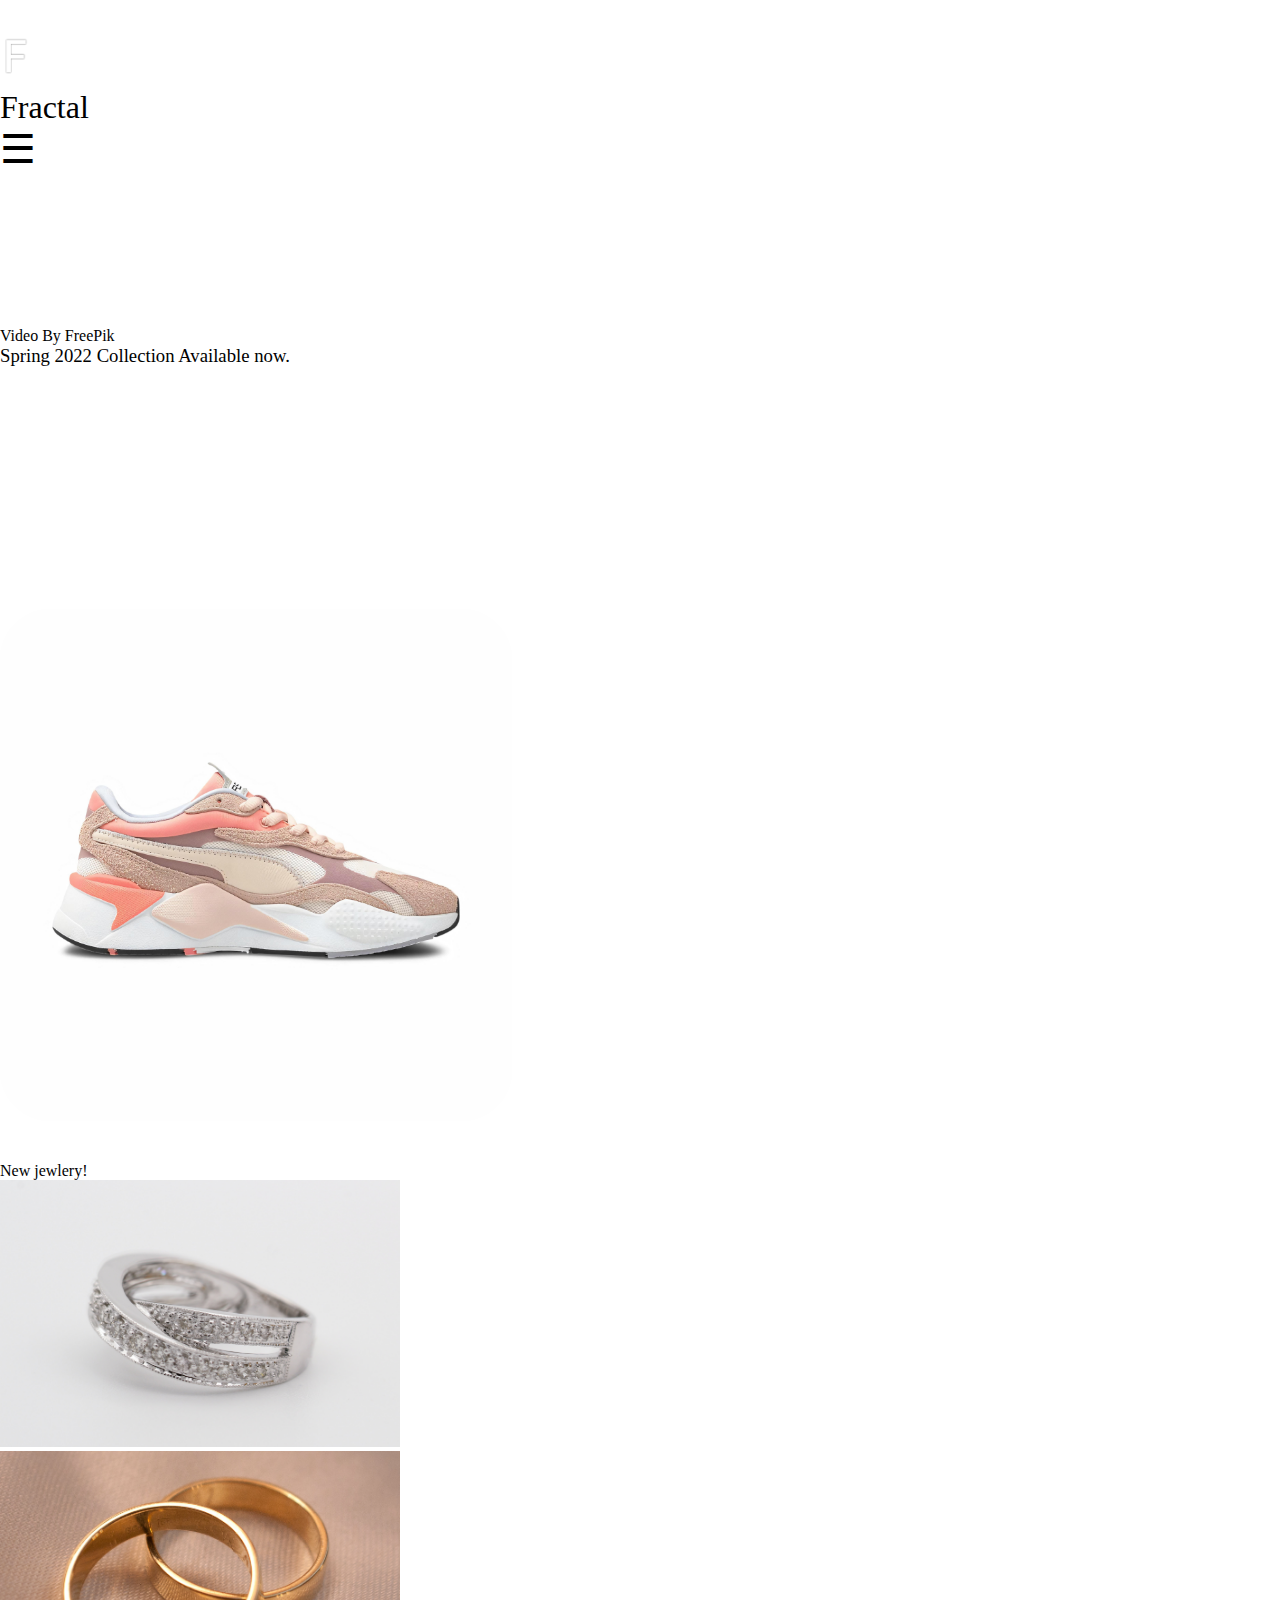
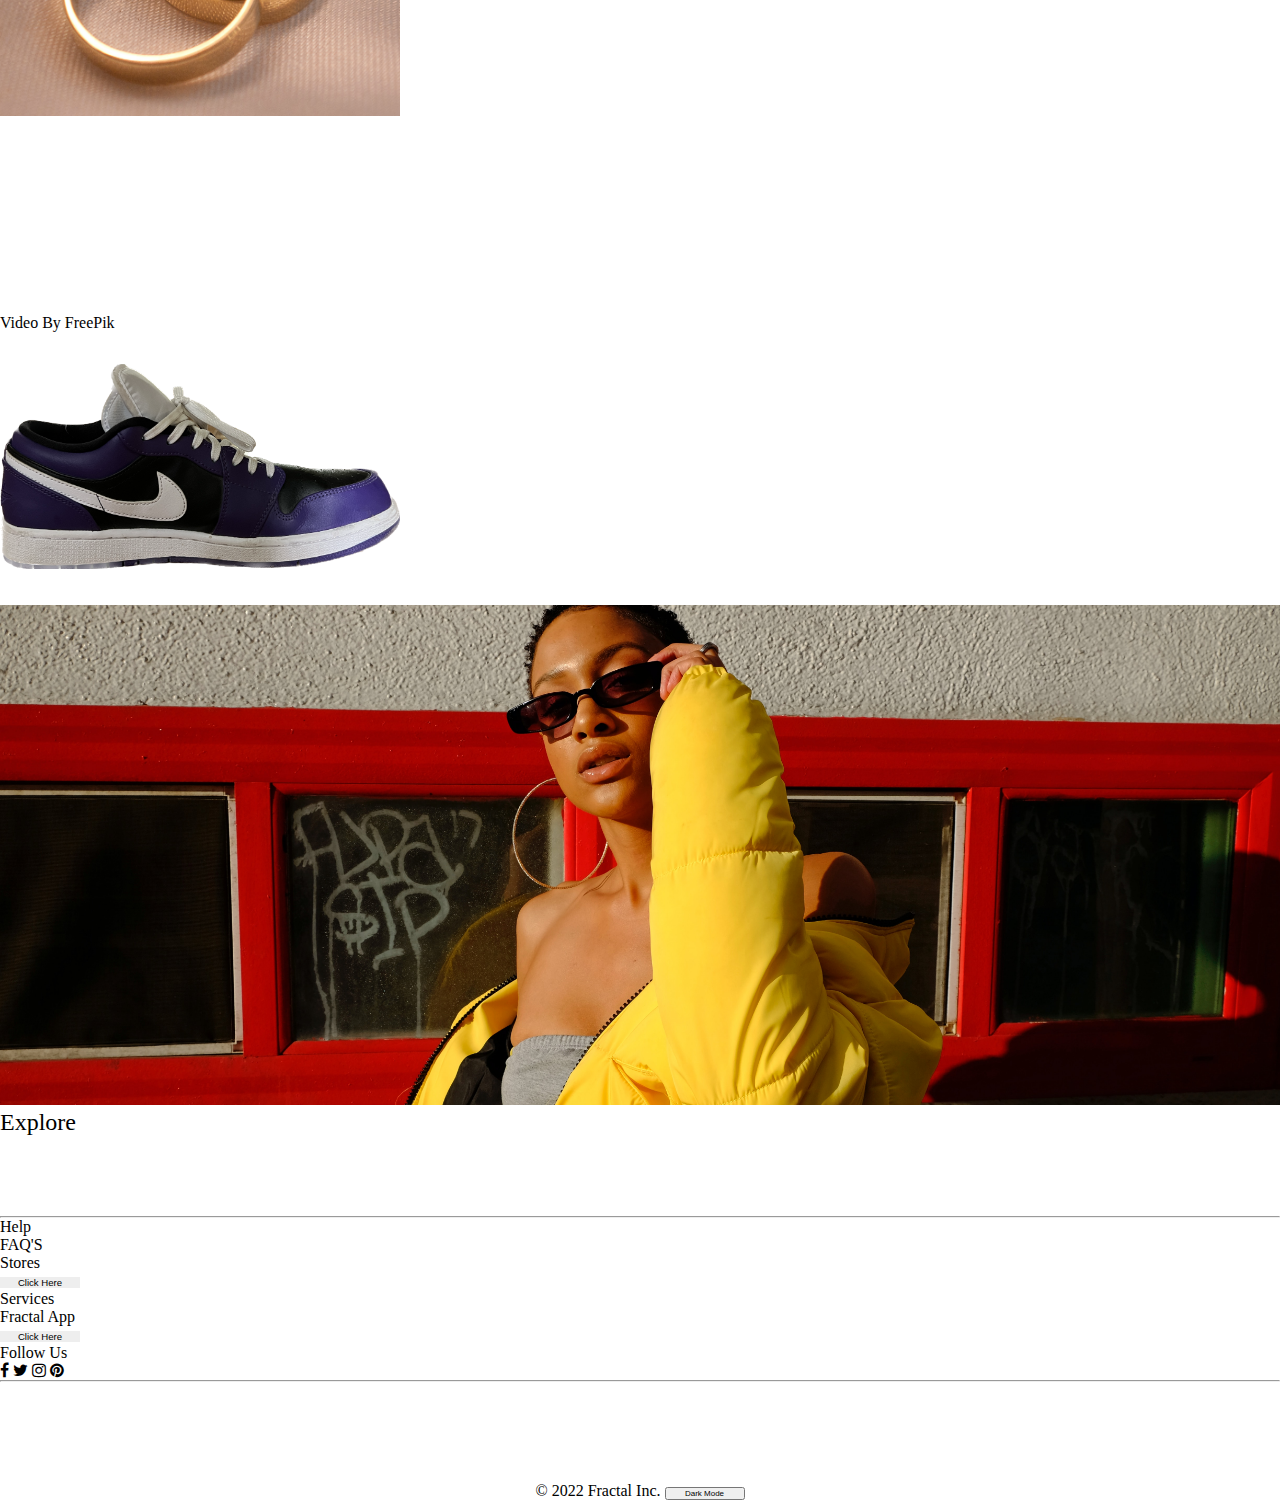
==== commit 3f20cc72: "Attributions" ====
--- a/index.html
+++ b/index.html
@@ -8,7 +8,7 @@
     <link href="https://cdn.jsdelivr.net/npm/bootstrap@5.0.2/dist/css/bootstrap.min.css" rel="stylesheet"
         integrity="sha384-EVSTQN3/azprG1Anm3QDgpJLIm9Nao0Yz1ztcQTwFspd3yD65VohhpuuCOmLASjC" crossorigin="anonymous">
     <link rel="stylesheet" href="css/style.css">
-    <link rel="stylesheet" href="http://cdnjs.cloudflare.com/ajax/libs/font-awesome/4.7.0/css/font-awesome.min.css">
+    <link rel="stylesheet" href="https://cdnjs.cloudflare.com/ajax/libs/font-awesome/4.7.0/css/font-awesome.min.css">
     <link rel="icon" href="imgs/Fractal-F2x.png">
     <title>Fractal</title>
 </head>
@@ -62,6 +62,8 @@
 
         <video autoplay muted loop id="video-hero" src="imgs/video-hero.mp4" type="video/mp4" width="100%">
         </video>
+        <p class="text-end text-muted">Video By <a href="https://www.freepik.com/">FreePik</a></p>
+
 
 
 
@@ -93,7 +95,7 @@
                 <div class="col-sm-4">
                     <a href="products.html">
                         <img id="img-gallery" class="mx-auto d-block img-fluid"
-                            src="imgs/artem-bondarchuk-XPBYi4K8vFI-unsplash.jpg" alt="">
+                            src="imgs/artem-bondarchuk-XPBYi4K8vFI-unsplash.jpg" alt="Photo by Artem Bondarchuk on unsplash.com">
                         <div id="text-hidden" class="text-center">Explore Featured Items</div>
                     </a>
                 </div>
@@ -116,9 +118,11 @@
         </div>
 
         <video id="video-home" autoplay loop muted src="imgs/video-home.mp4" width="100%"></video>
+        <p class="text-end text-muted">Video By <a href="https://www.freepik.com/">FreePik</a></p>
+
 
         <img id="img-shoe" class="mx-auto d-block img-fluid" src="imgs/jordan-1.png"
-            alt="Photo by Artem Bondarchuk on Unsplash" width="400px">
+            alt="Photo of a Nike Jordan 1" width="400px">
 
         <div class="container">
             <a href="products.html">
--- a/css/style.css
+++ b/css/style.css
@@ -489,6 +489,12 @@
     width: 500px; 
 }
 
+@media screen and (max-width: 490px) {
+    #description-about {
+        width: 80vw;
+    }
+}
+
 #services-container {
     width: 50vw;
 }
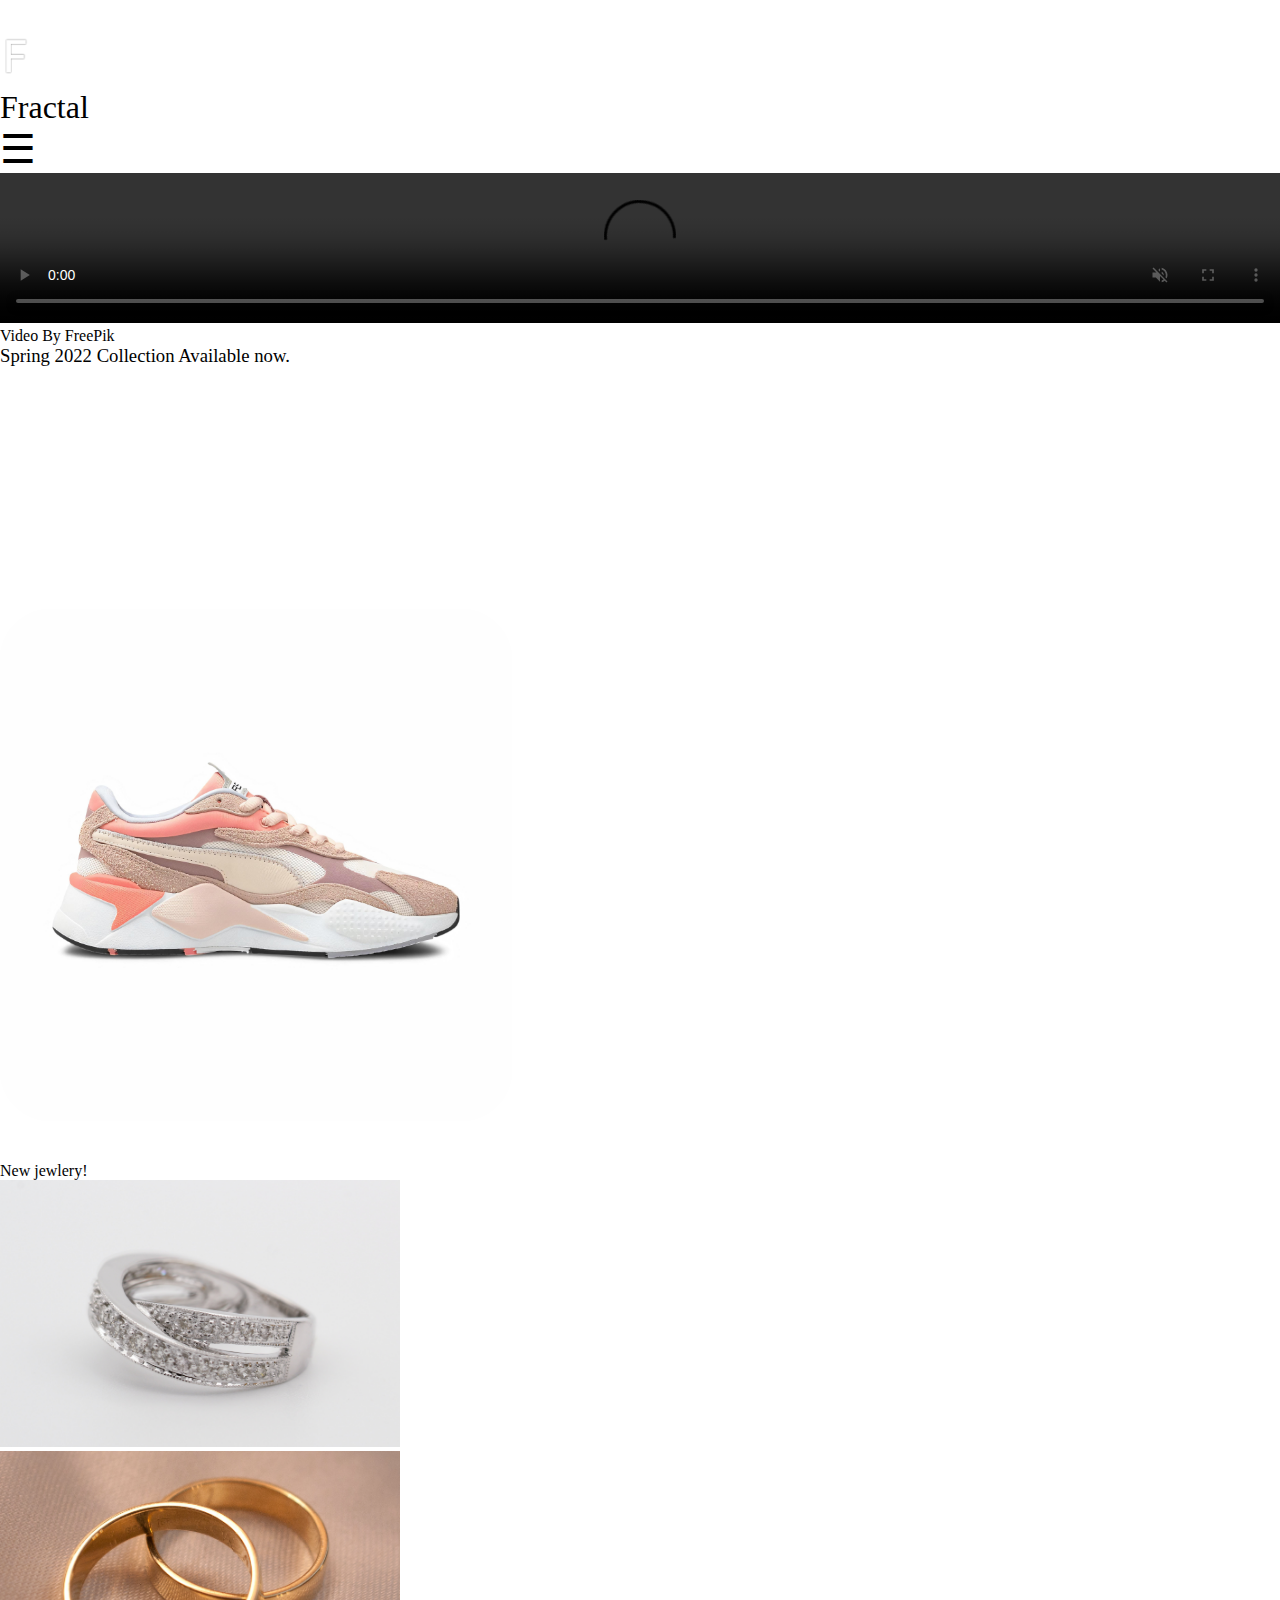
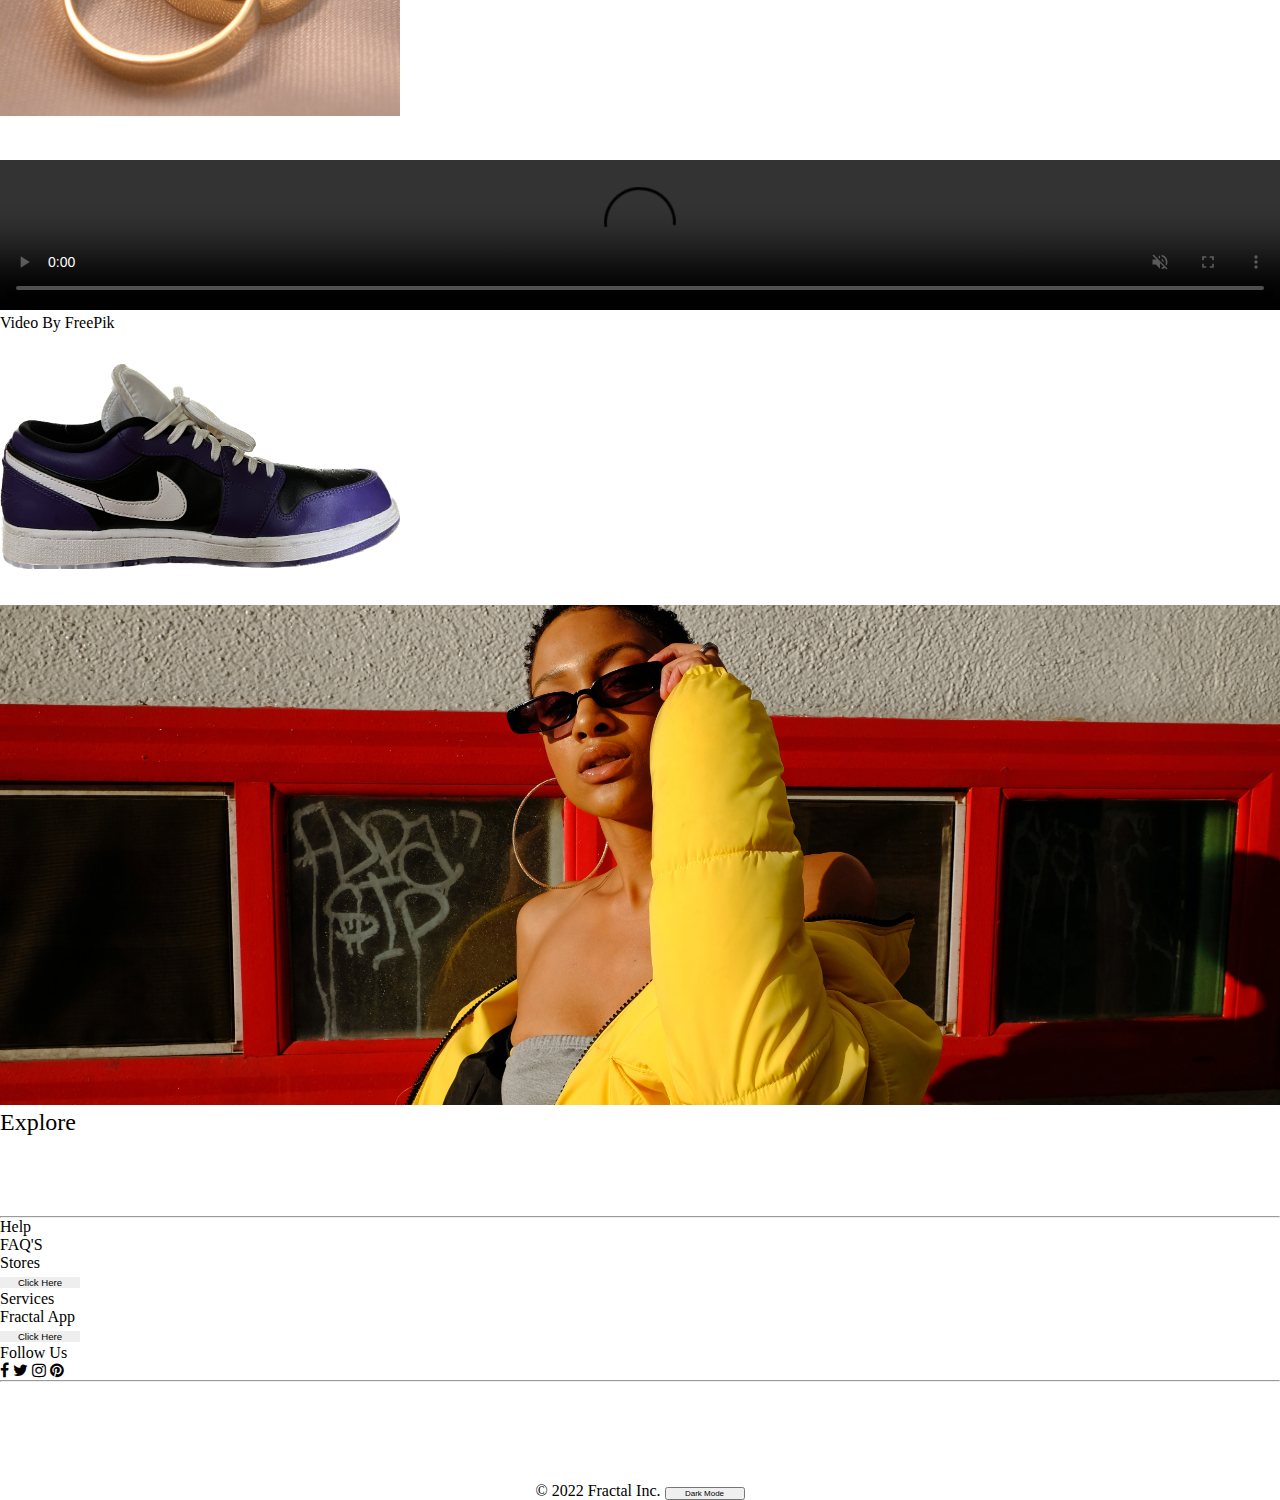
==== commit 3aa9d302: "activating autoplay on videos" ====
--- a/index.html
+++ b/index.html
@@ -60,7 +60,7 @@
             <a href="javascript:void(0);" class="icon" onclick="toggleMenu()"><i class="fa fa-bars"></i></a>
         </div>
 
-        <video autoplay muted loop id="video-hero" src="imgs/video-hero.mp4" type="video/mp4" width="100%">
+        <video controls autoplay loop muted id="autoplay" src="imgs/video-hero.mp4" type="video/mp4" width="100%">
         </video>
         <p class="text-end text-muted">Video By <a href="https://www.freepik.com/">FreePik</a></p>
 
@@ -117,7 +117,7 @@
             </div>
         </div>
 
-        <video id="video-home" autoplay loop muted src="imgs/video-home.mp4" width="100%"></video>
+        <video controls autoplay loop muted id="autoplay" src="imgs/video-home.mp4" width="100%"></video>
         <p class="text-end text-muted">Video By <a href="https://www.freepik.com/">FreePik</a></p>
 
 
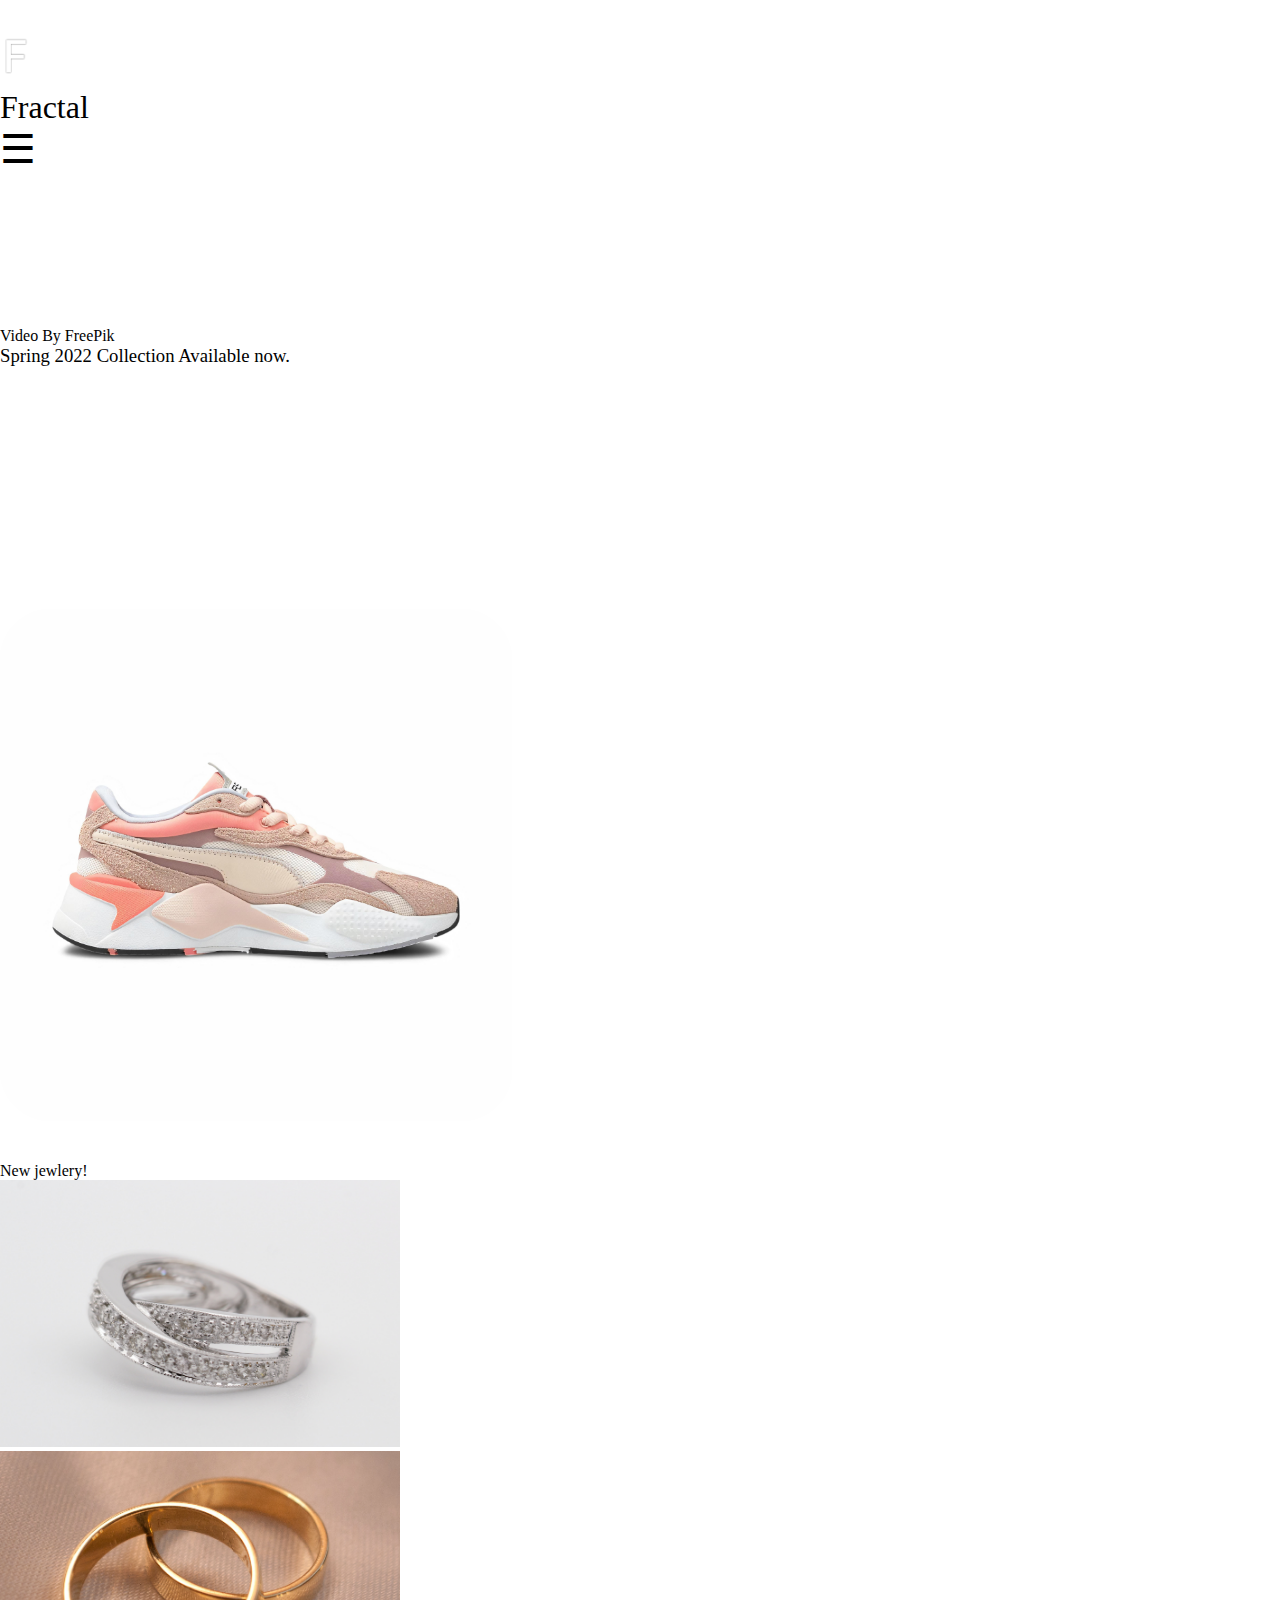
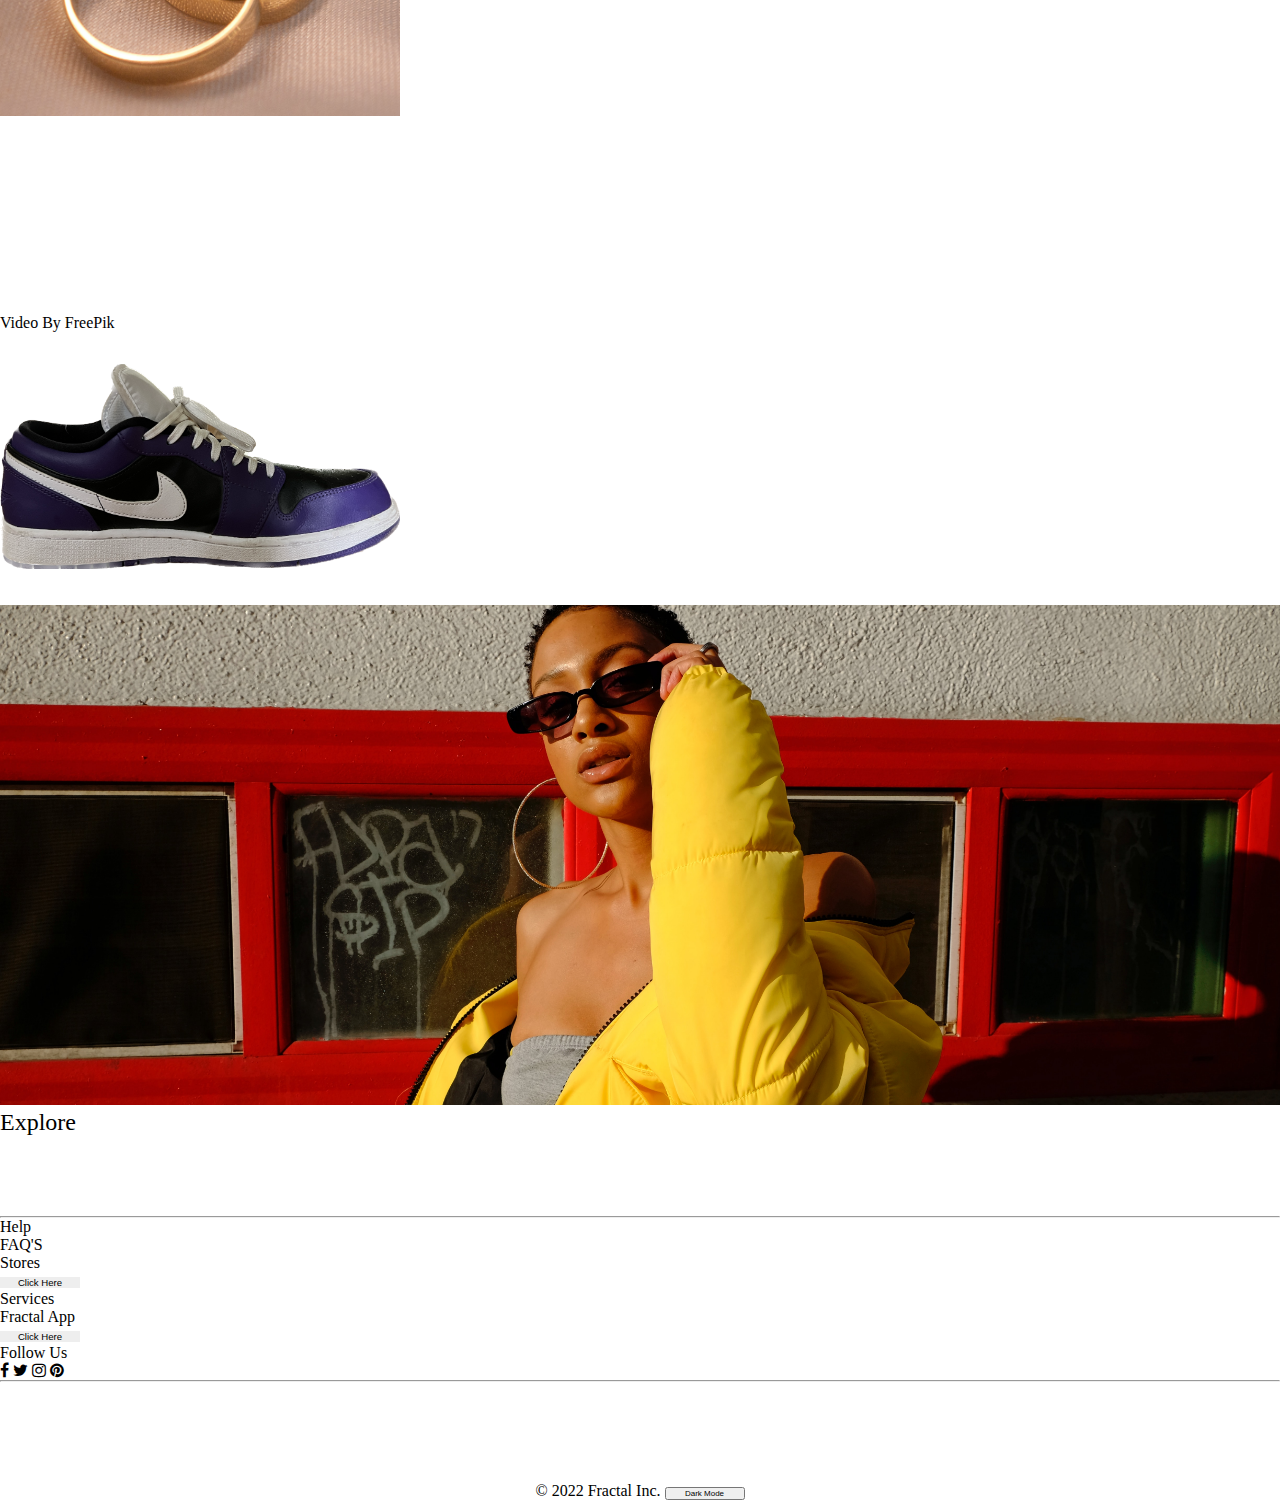
==== commit 9082f561: "video functionality" ====
--- a/index.html
+++ b/index.html
@@ -60,7 +60,7 @@
             <a href="javascript:void(0);" class="icon" onclick="toggleMenu()"><i class="fa fa-bars"></i></a>
         </div>
 
-        <video controls autoplay loop muted id="autoplay" src="imgs/video-hero.mp4" type="video/mp4" width="100%">
+        <video autoplay loop playsinline muted id="autoplay" src="imgs/video-hero.mp4" type="video/mp4" width="100%">
         </video>
         <p class="text-end text-muted">Video By <a href="https://www.freepik.com/">FreePik</a></p>
 
@@ -117,7 +117,7 @@
             </div>
         </div>
 
-        <video controls autoplay loop muted id="autoplay" src="imgs/video-home.mp4" width="100%"></video>
+        <video autoplay loop playsinline muted id="autoplay" src="imgs/video-home.mp4" width="100%"></video>
         <p class="text-end text-muted">Video By <a href="https://www.freepik.com/">FreePik</a></p>
 
 
